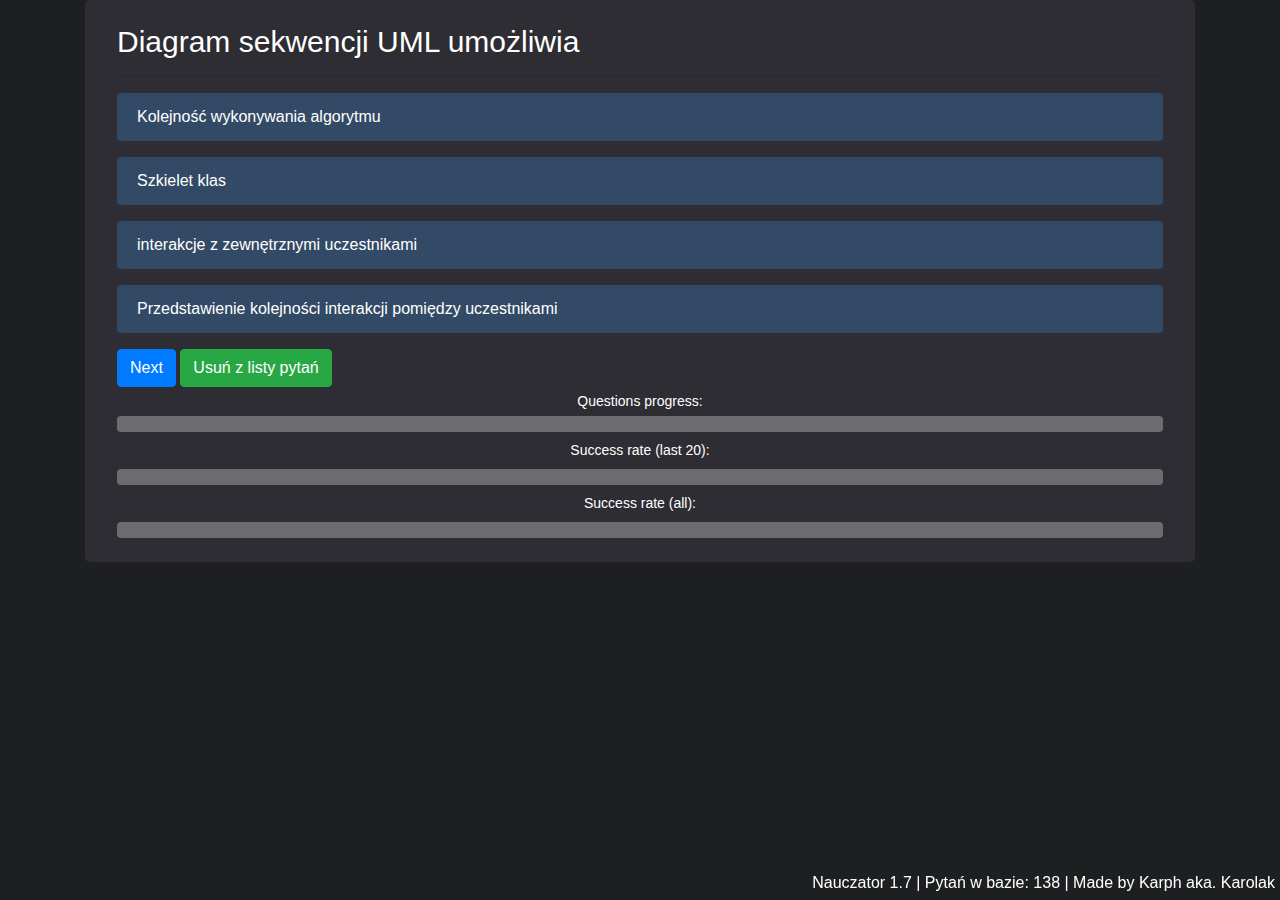
==== index.html @ 09bbba39 "Add files via upload" ====
<!DOCTYPE html>
<html>
    <head>
        <meta charset="utf-8">
        <title>Nauczator</title>
        <link rel="stylesheet" href="https://stackpath.bootstrapcdn.com/bootstrap/4.4.1/css/bootstrap.min.css">
        <link rel="stylesheet" href="style.css">
        <link rel="stylesheet" href="tomorrow.css">
        <meta name="viewport" content="width=device-width, initial-scale=1, shrink-to-fit=no">
        <script src="https://code.jquery.com/jquery-3.4.1.js"></script>
        <script src="https://cdn.jsdelivr.net/npm/popper.js@1.16.0/dist/umd/popper.min.js"></script>
        <script src="https://stackpath.bootstrapcdn.com/bootstrap/4.4.1/js/bootstrap.min.js"></script>
        <script src="questions.js"></script>
        <script src="main.js"></script>
    </head>
    <body>
        <div class="container-lg">
            <div class="jumbotron py-4">
                <h3 class="display-1" style="font-size: 30px" id="question">Produkty oprogramowania w inżynierii oprogramowania można podzielić na:</h3>
                <hr class="my-lg-3 my-md-2 my-sm-1 my-0">
                <div class="alert alert-primary answer" id="a0">A simple primary alert—check it out!</div>
                <div class="alert alert-primary answer" id="a1">A simple primary alert—check it out!</div>
                <div class="alert alert-primary answer" id="a2">A simple primary alert—check it out!</div>
                <div class="alert alert-primary answer" id="a3">A simple primary alert—check it out!</div>
                <a class="btn btn-primary" id="nextBtn" style="color:white">Next</a>
                <a class="btn btn-success" id="deleteBtn" style="color:white">Usuń z listy pytań</a>
                <span id="questionSuccessRate"></span>
                <br>
                <div id="stats">
                    <label class="my-1">Questions progress:</label>
                    <div class="progress">
                        <div class="progress-bar progress-bar-striped progress-bar-animated" id="progressQuestions" role="progressbar" style="width: 0%">0%</div>
                    </div>
                    <label class="my-2">Success rate (last 20): </label>
                    <div class="progress">
                        <div class="progress-bar progress-bar-striped bg-success" id="progressLast20" role="progressbar" style="width: 0%">0%</div>
                    </div>
                    <label class="my-2">Success rate (all):</label>
                    <div class="progress">
                        <div class="progress-bar progress-bar-striped bg-success" id="progressAll" role="progressbar" style="width: 0%">0%</div>
                    </div>
                </div>
            </div>
        </div>
        <span id="info">Nauczator 1.7 | Pytań w bazie: <span id="questionNum"></span> | Made by Karph aka. Karolak</span>
    </body>
</html>
---- style.css ----
.answer
{
    cursor: pointer;
}

#stats
{
    text-align: center;
}

label
{
    font-size: 14px;
    margin: auto;
}

#info
{
    position: fixed;
    right: 5px;
    bottom: 5px;
}

#questionSuccessRate
{
    float: right;
}

.badge
{
    font-size: 18px;
}

.progress
{
    background: rgba(255,255,255,0.3);
}

#info
{
    color: white;
}
---- tomorrow.css ----
body {
	background: #1d1f21;
}

.jumbotron {
	background: #2d2d33;
	color: #fff;
}

.answer {
	background: #334a66;
	color: #fff;
	border: none;
}

.alert-success {
	background: #363;
}

.alert-danger {
	background: #633;
}
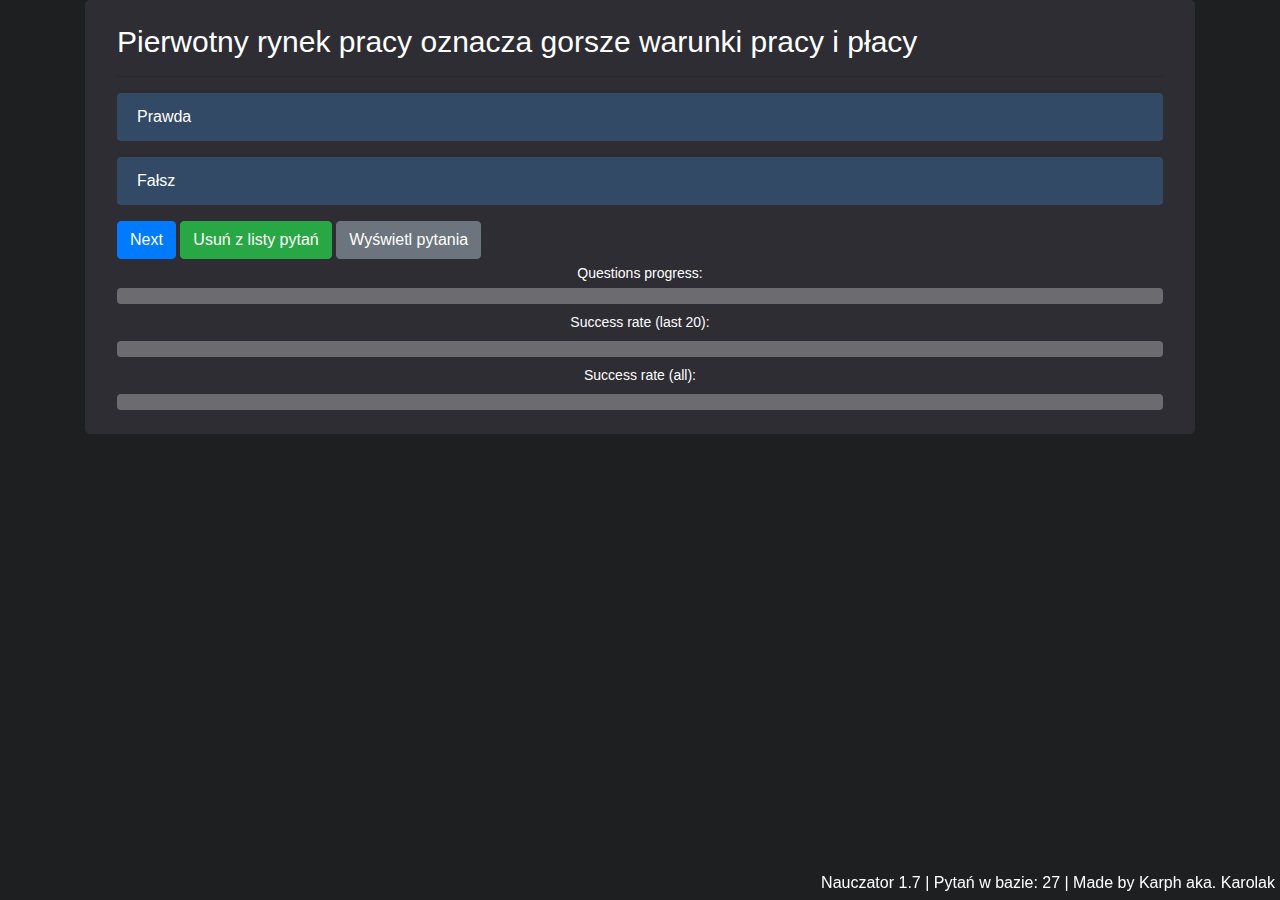
==== commit 21bb27cd: "Add files via upload" ====
--- a/index.html
+++ b/index.html
@@ -16,14 +16,14 @@
     <body>
         <div class="container-lg">
             <div class="jumbotron py-4">
-                <h3 class="display-1" style="font-size: 30px" id="question">Produkty oprogramowania w inżynierii oprogramowania można podzielić na:</h3>
+                <h3 class="display-1" style="font-size: 30px" id="question">Question</h3>
                 <hr class="my-lg-3 my-md-2 my-sm-1 my-0">
-                <div class="alert alert-primary answer" id="a0">A simple primary alert—check it out!</div>
-                <div class="alert alert-primary answer" id="a1">A simple primary alert—check it out!</div>
-                <div class="alert alert-primary answer" id="a2">A simple primary alert—check it out!</div>
-                <div class="alert alert-primary answer" id="a3">A simple primary alert—check it out!</div>
+                <div id="answers">
+
+                </div>
                 <a class="btn btn-primary" id="nextBtn" style="color:white">Next</a>
                 <a class="btn btn-success" id="deleteBtn" style="color:white">Usuń z listy pytań</a>
+                <a href="allQuestions.html" class="btn btn-secondary" id="showAllBtn" style="color:white">Wyświetl pytania</a>
                 <span id="questionSuccessRate"></span>
                 <br>
                 <div id="stats">
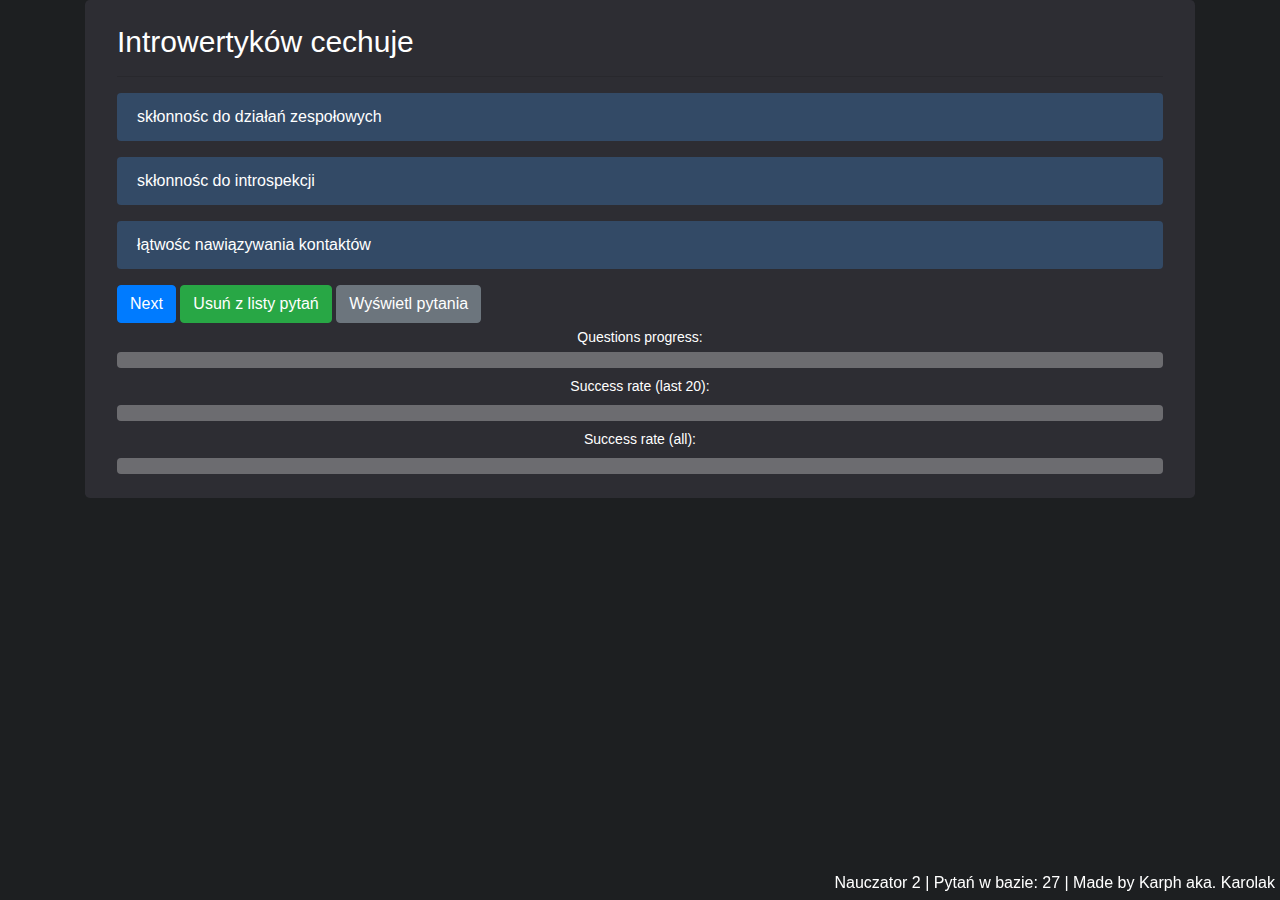
==== commit 9ded854f: "Add files via upload" ====
--- a/index.html
+++ b/index.html
@@ -42,6 +42,6 @@
                 </div>
             </div>
         </div>
-        <span id="info">Nauczator 1.7 | Pytań w bazie: <span id="questionNum"></span> | Made by Karph aka. Karolak</span>
+        <span id="info">Nauczator 2 | Pytań w bazie: <span id="questionNum"></span> | Made by Karph aka. Karolak</span>
     </body>
 </html>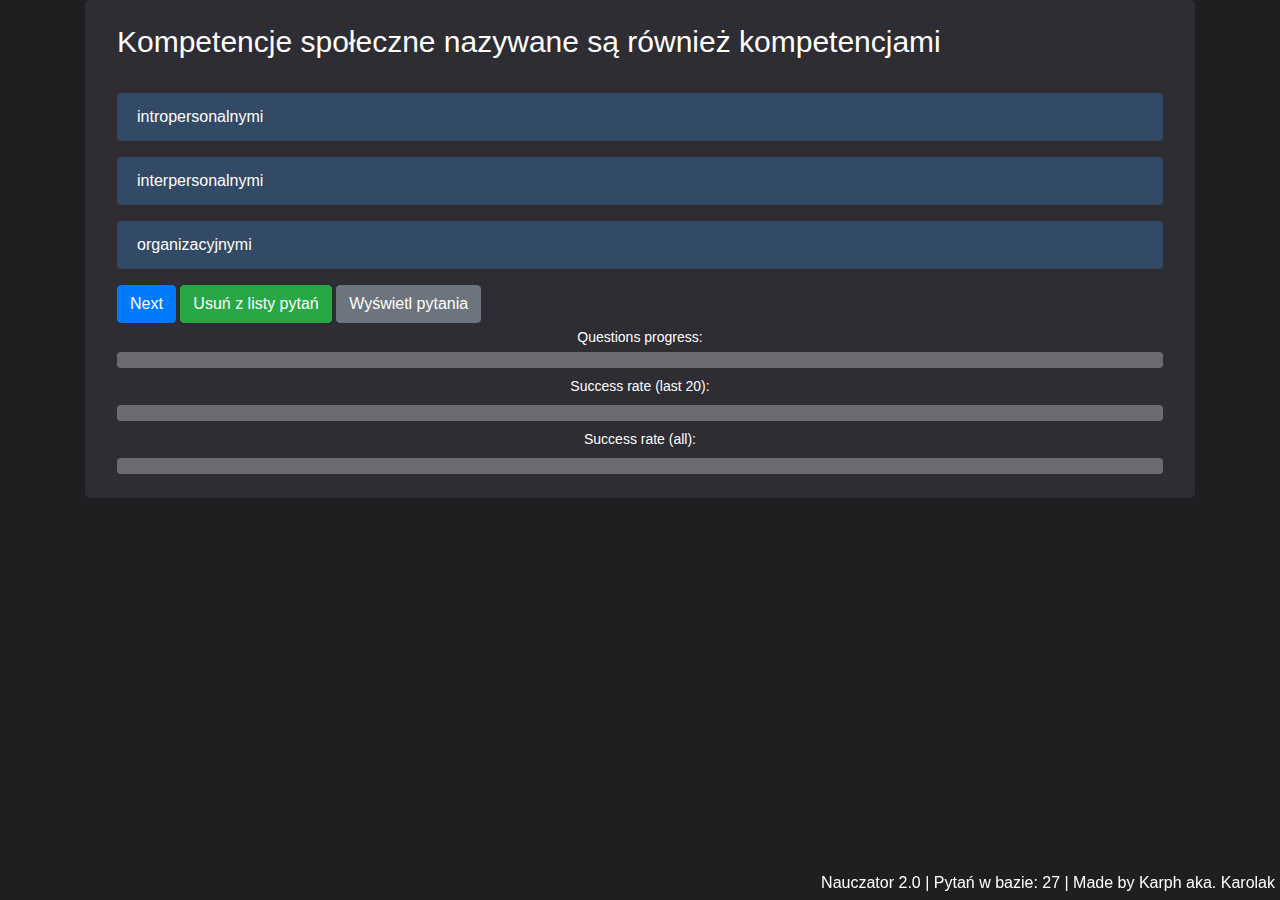
==== commit 16d42cca: "Add files via upload" ====
--- a/index.html
+++ b/index.html
@@ -42,6 +42,6 @@
                 </div>
             </div>
         </div>
-        <span id="info">Nauczator 2 | Pytań w bazie: <span id="questionNum"></span> | Made by Karph aka. Karolak</span>
+        <span id="info">Nauczator 2.0 | Pytań w bazie: <span id="questionNum"></span> | Made by Karph aka. Karolak</span>
     </body>
 </html>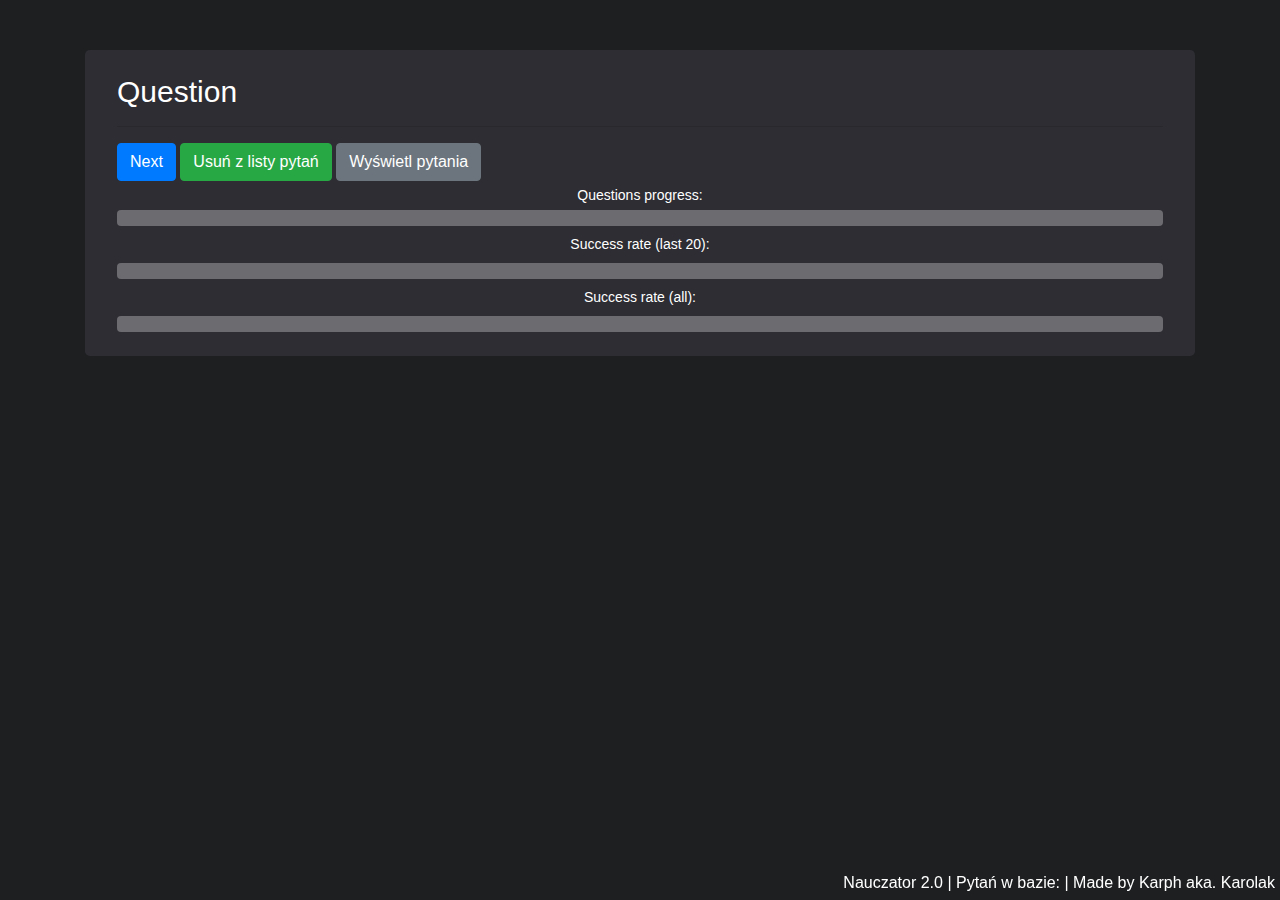
==== commit 95b0b55d: "Add files via upload" ====
--- a/index.html
+++ b/index.html
@@ -10,7 +10,11 @@
         <script src="https://code.jquery.com/jquery-3.4.1.js"></script>
         <script src="https://cdn.jsdelivr.net/npm/popper.js@1.16.0/dist/umd/popper.min.js"></script>
         <script src="https://stackpath.bootstrapcdn.com/bootstrap/4.4.1/js/bootstrap.min.js"></script>
-        <script src="questions.js"></script>
+        <script>var questionSets = [];</script>
+        <script src="questions/BKE.js"></script>
+        <script src="questions/IO.js"></script>
+        <script src="questions/PadW.js"></script>
+        <script src="questions/RP.js"></script>
         <script src="main.js"></script>
     </head>
     <body>
--- a/style.css
+++ b/style.css
@@ -1,6 +1,11 @@
 .answer
 {
     cursor: pointer;
+}
+
+.container-lg
+{
+    padding-top: 50px;
 }
 
 #stats
